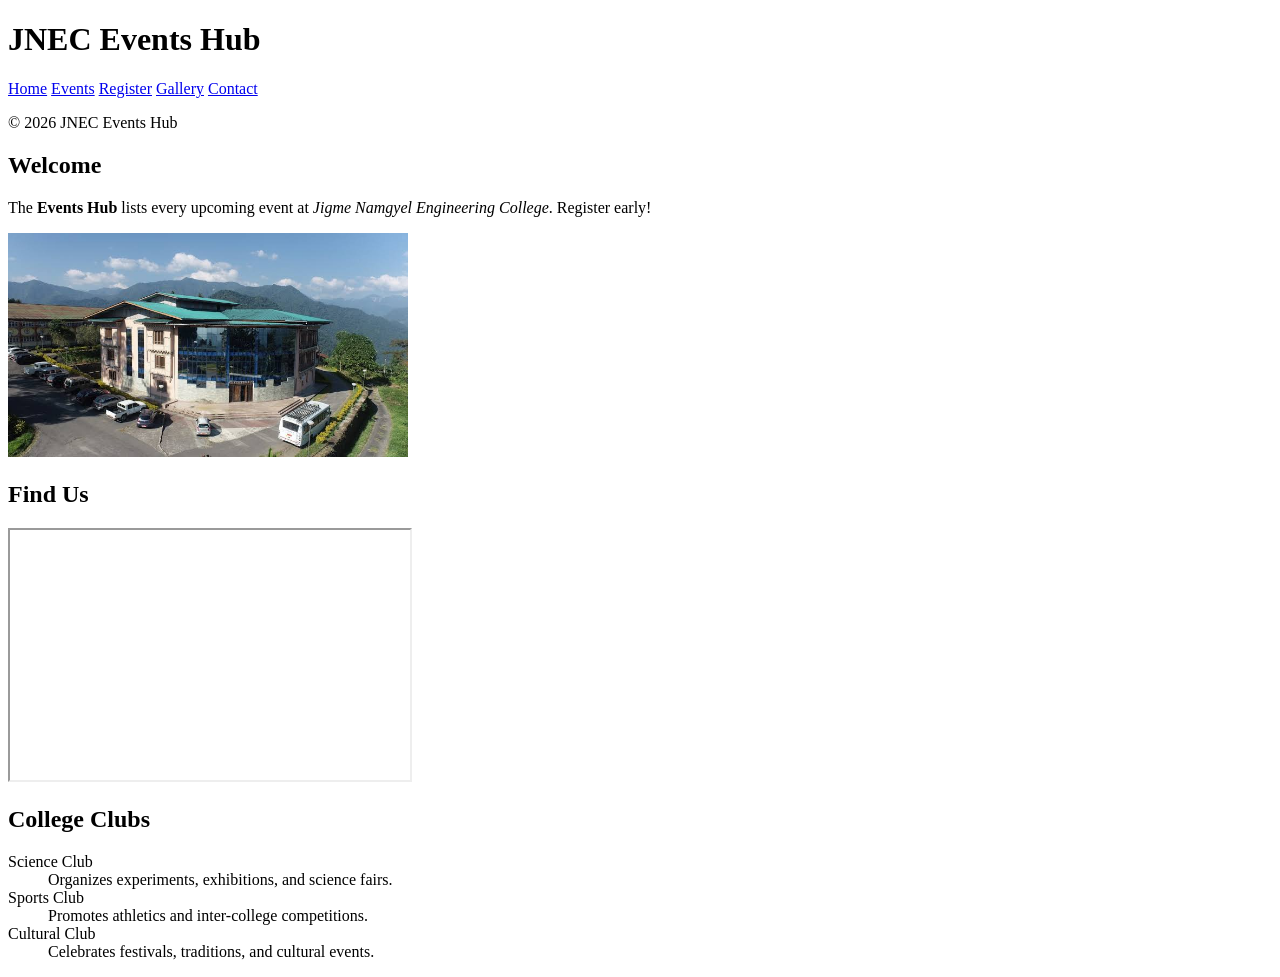
==== index.html @ b0eab0cd "Add clubs section with description list" ====
<!DOCTYPE html>
<html lang="en">
<head>
  <meta charset="UTF-8">
  <meta name="viewport" content="width=device-width, initial-scale=1.0">
  <title>JNEC Events Hub – Home</title>
</head>
<body>
  <header id="top">

    <h1>JNEC Events Hub</h1>
    <nav>
      <a href="index.html">Home</a>
      <a href="events.html">Events</a>
      <a href="register.html">Register</a>
      <a href="gallery.html">Gallery</a>
      <a href="contact.html">Contact</a>
    </nav>
  </header>

  <main>
    <!-- Page-specific content goes here -->
  </main>

  <footer>
    <p>&copy; 2026 JNEC Events Hub</p>
  </footer>
</body>
</html>


<section id="welcome" class="intro">
<h2>Welcome</h2>
<p>The <strong>Events Hub</strong> lists every upcoming event at
<em>Jigme Namgyel Engineering College</em>.
<span class="highlight" title="Registrations close 3 days before each event">
Register early!</span></p>
<img src="media/images.jpg" alt="JNEC campus" width="400"
title="Our campus in Dewathang">
</section>
<section id="location">
<h2>Find Us</h2>
<iframe
src="https://www.openstreetmap.org/export/embed.html?bbox=91.44,26.85,91.48,26.88"
width="400" height="250" title="Campus map"></iframe>
</section>

<section>
  <h2>College Clubs</h2>
  <dl>
    <dt>Science Club</dt>
    <dd>Organizes experiments, exhibitions, and science fairs.</dd>
    <dt>Sports Club</dt>
    <dd>Promotes athletics and inter-college competitions.</dd>
    <dt>Cultural Club</dt>
    <dd>Celebrates festivals, traditions, and cultural events.</dd>
  </dl>
</section>
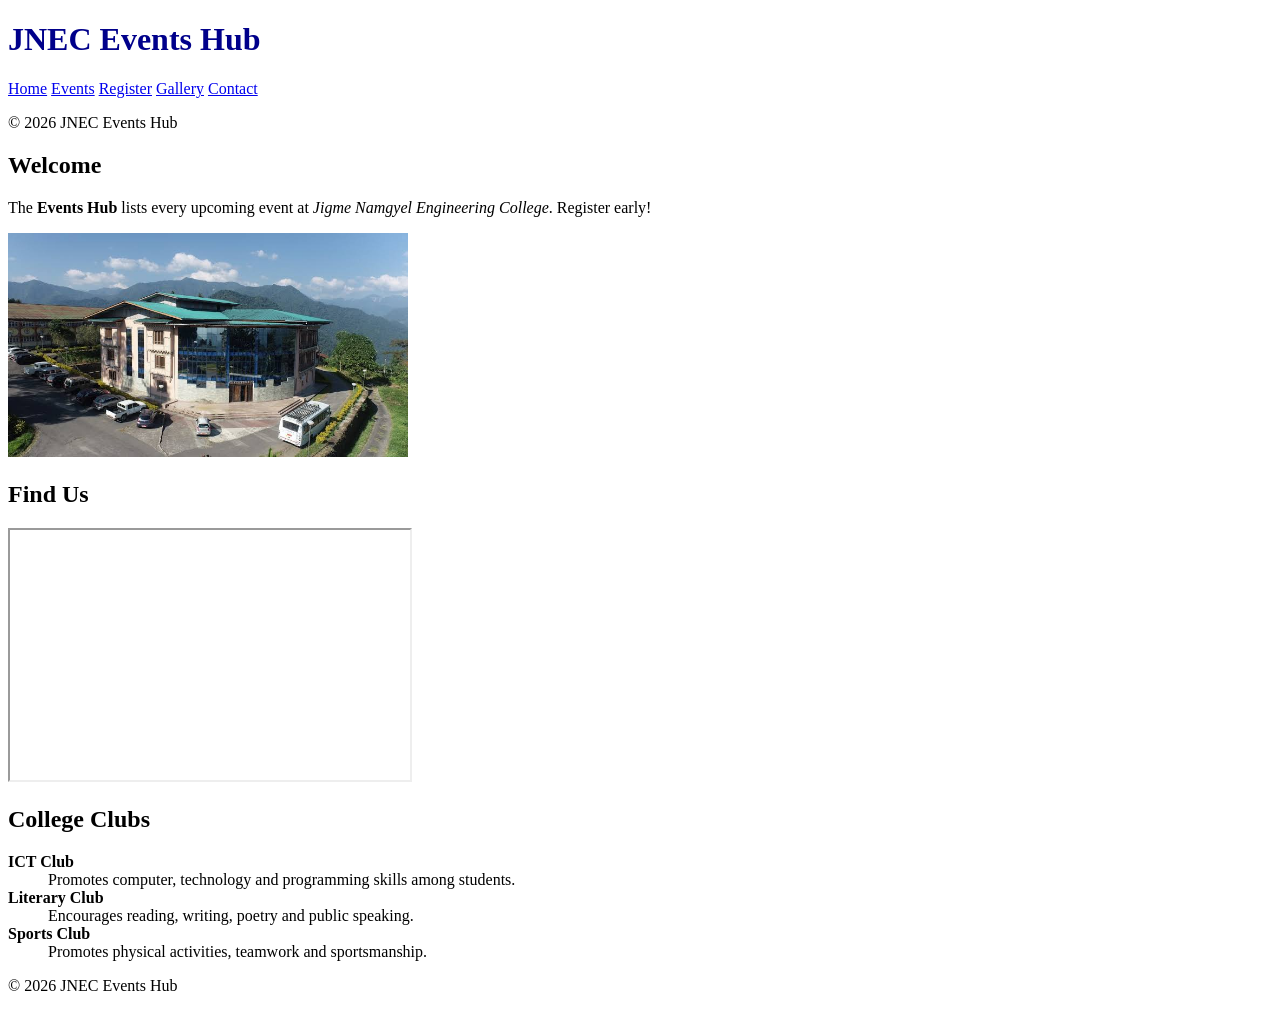
==== commit 7cfedb5a: "P3: link external stylesheet" ====
--- a/index.html
+++ b/index.html
@@ -1,59 +1,75 @@
-<!DOCTYPE html>
-<html lang="en">
-<head>
-  <meta charset="UTF-8">
-  <meta name="viewport" content="width=device-width, initial-scale=1.0">
-  <title>JNEC Events Hub – Home</title>
-</head>
-<body>
-  <header id="top">
+<!DOCTYPE html> 
+<html lang="en"> 
+<head> 
+  <meta charset="UTF-8"> 
+  <meta name="viewport" content="width=device-width, initial-scale=1.0"> 
+  <title>JNEC Events Hub — Home</title> 
+  <link rel="stylesheet" href="css/styles.css"> 
+ </head> 
+<body> 
+  <header id="top"> 
+    <h1 style="color: darkblue;">JNEC Events Hub</h1> 
+    <nav> 
+      <a href="index.html" title="Go to home page">Home</a> 
+      <a href="events.html">Events</a> 
+      <a href="register.html">Register</a> 
+      <a href="gallery.html">Gallery</a> 
+      <a href="contact.html">Contact</a> 
+    </nav> 
+  </header> 
 
-    <h1>JNEC Events Hub</h1>
-    <nav>
-      <a href="index.html">Home</a>
-      <a href="events.html">Events</a>
-      <a href="register.html">Register</a>
-      <a href="gallery.html">Gallery</a>
-      <a href="contact.html">Contact</a>
-    </nav>
-  </header>
+  <main> 
+    <!-- page content here --> 
+  </main> 
+  <footer> 
+    <p>&copy; 2026 JNEC Events Hub</p> 
+  </footer> 
+</body> 
+</html> 
 
-  <main>
-    <!-- Page-specific content goes here -->
-  </main>
-
-  <footer>
-    <p>&copy; 2026 JNEC Events Hub</p>
-  </footer>
-</body>
-</html>
-
-
-<section id="welcome" class="intro">
-<h2>Welcome</h2>
-<p>The <strong>Events Hub</strong> lists every upcoming event at
-<em>Jigme Namgyel Engineering College</em>.
-<span class="highlight" title="Registrations close 3 days before each event">
-Register early!</span></p>
-<img src="media/images.jpg" alt="JNEC campus" width="400"
-title="Our campus in Dewathang">
-</section>
-<section id="location">
-<h2>Find Us</h2>
-<iframe
-src="https://www.openstreetmap.org/export/embed.html?bbox=91.44,26.85,91.48,26.88"
-width="400" height="250" title="Campus map"></iframe>
-</section>
+<section id="welcome" class="intro"> 
+  <h2>Welcome</h2> 
+  <p>The <strong>Events Hub</strong> lists every upcoming event at 
+     <em>Jigme Namgyel Engineering College</em>. 
+     <span class="highlight" title="Registrations close 3 days before each event"> 
+     Register early!</span></p> 
+  <img src="media/images.jpg" alt="JNEC campus" width="400" 
+       title="Our campus in Dewathang"> 
+</section> 
+<section id="location"> 
+  <h2>Find Us</h2> 
+  <iframe 
+src="https://www.openstreetmap.org/export/embed.html?bbox=91.44,26.85,91.48,26.88" 
+          width="400" height="250" title="Campus map"></iframe> 
+</section> 
 
 <section>
-  <h2>College Clubs</h2>
-  <dl>
-    <dt>Science Club</dt>
-    <dd>Organizes experiments, exhibitions, and science fairs.</dd>
-    <dt>Sports Club</dt>
-    <dd>Promotes athletics and inter-college competitions.</dd>
-    <dt>Cultural Club</dt>
-    <dd>Celebrates festivals, traditions, and cultural events.</dd>
-  </dl>
+    <h2>College Clubs</h2>
+
+    <dl>
+        <dt><strong>ICT Club</strong></dt>
+        <dd>
+            Promotes computer, technology and programming skills
+            among students.
+        </dd>
+
+        <dt><strong>Literary Club</strong></dt>
+        <dd>
+            Encourages reading, writing, poetry and public speaking.
+        </dd>
+
+        <dt><strong>Sports Club</strong></dt>
+        <dd>
+            Promotes physical activities, teamwork and sportsmanship.
+        </dd>
+    </dl>
 </section>
+  </section> 
+   </main> 
+   <footer> 
+  <p>&copy; 2026 JNEC Events Hub</p> 
+   </footer> 
+ </body> 
+ </html>
+ 
 
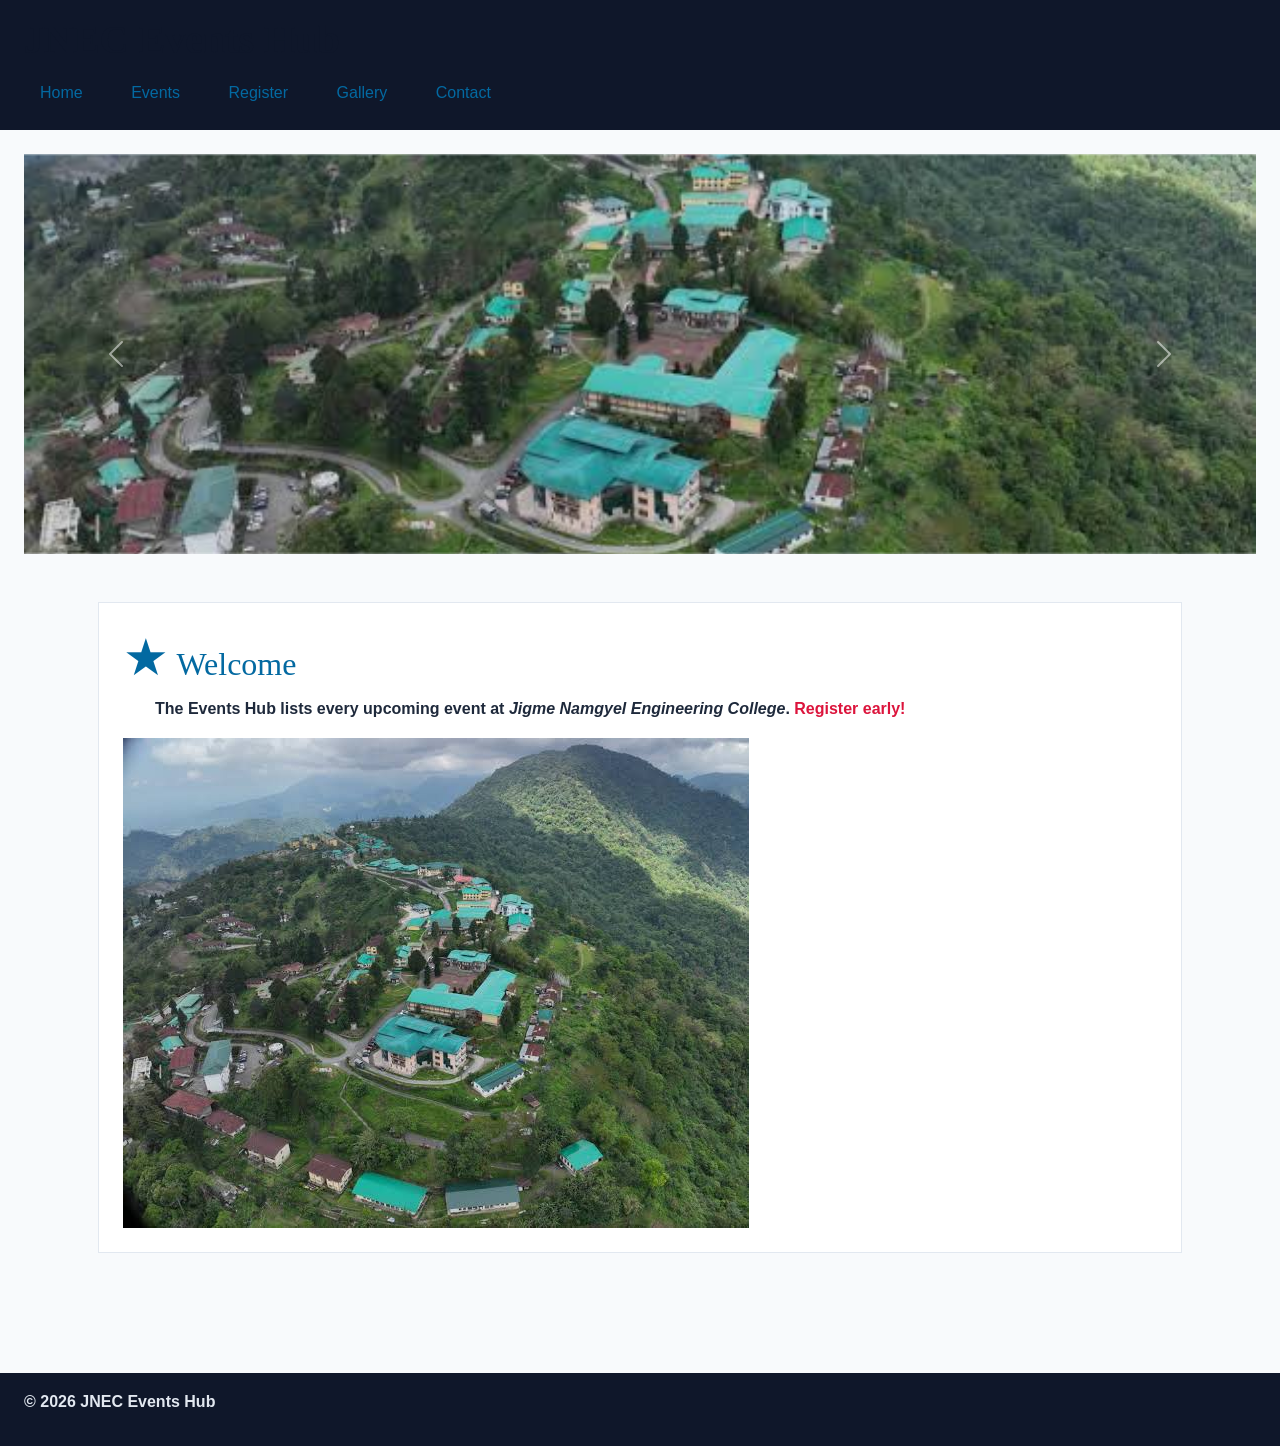
==== commit 491b541d: "P3: Bootstrap grid, cards, carousel, form" ====
--- a/index.html
+++ b/index.html
@@ -1,75 +1,67 @@
 <!DOCTYPE html> 
-<html lang="en"> 
-<head> 
-  <meta charset="UTF-8"> 
-  <meta name="viewport" content="width=device-width, initial-scale=1.0"> 
-  <title>JNEC Events Hub — Home</title> 
-  <link rel="stylesheet" href="css/styles.css"> 
+ <html lang="en"> 
+ <head> 
+   <meta charset="UTF-8"> 
+   <meta name="viewport" content="width=device-width, initial-scale=1.0"> 
+   <title>JNEC Events Hub — Home</title> 
+   <link 
+href="https://cdn.jsdelivr.net/npm/bootstrap@5.3.3/dist/css/bootstrap.min.css" 
+rel="stylesheet"> 
+   <link rel="stylesheet" 
+href="https://cdnjs.cloudflare.com/ajax/libs/font-awesome/6.5.2/css/all.min.css"> 
+   <link rel="stylesheet" href="css/styles.css"> 
  </head> 
-<body> 
-  <header id="top"> 
-    <h1 style="color: darkblue;">JNEC Events Hub</h1> 
-    <nav> 
-      <a href="index.html" title="Go to home page">Home</a> 
-      <a href="events.html">Events</a> 
-      <a href="register.html">Register</a> 
-      <a href="gallery.html">Gallery</a> 
-      <a href="contact.html">Contact</a> 
-    </nav> 
-  </header> 
-
-  <main> 
-    <!-- page content here --> 
-  </main> 
-  <footer> 
-    <p>&copy; 2026 JNEC Events Hub</p> 
-  </footer> 
-</body> 
-</html> 
-
-<section id="welcome" class="intro"> 
-  <h2>Welcome</h2> 
-  <p>The <strong>Events Hub</strong> lists every upcoming event at 
-     <em>Jigme Namgyel Engineering College</em>. 
-     <span class="highlight" title="Registrations close 3 days before each event"> 
-     Register early!</span></p> 
-  <img src="media/images.jpg" alt="JNEC campus" width="400" 
-       title="Our campus in Dewathang"> 
-</section> 
-<section id="location"> 
-  <h2>Find Us</h2> 
-  <iframe 
-src="https://www.openstreetmap.org/export/embed.html?bbox=91.44,26.85,91.48,26.88" 
-          width="400" height="250" title="Campus map"></iframe> 
-</section> 
-
-<section>
-    <h2>College Clubs</h2>
-
-    <dl>
-        <dt><strong>ICT Club</strong></dt>
-        <dd>
-            Promotes computer, technology and programming skills
-            among students.
-        </dd>
-
-        <dt><strong>Literary Club</strong></dt>
-        <dd>
-            Encourages reading, writing, poetry and public speaking.
-        </dd>
-
-        <dt><strong>Sports Club</strong></dt>
-        <dd>
-            Promotes physical activities, teamwork and sportsmanship.
-        </dd>
-    </dl>
-</section>
-  </section> 
+ <body> 
+   <header id="top"> 
+  <h1>JNEC Events Hub</h1> 
+  <nav> 
+    <a href="index.html">Home</a> 
+    <a href="events.html">Events</a> 
+    <a href="register.html">Register</a> 
+    <a href="gallery.html">Gallery</a> 
+    <a href="contact.html">Contact</a> 
+  </nav> 
+   </header> 
+ 
+   <main> 
+  <div id="eventCarousel" class="carousel slide" data-bs-ride="carousel"> 
+    <div class="carousel-inner"> 
+      	<div class="carousel-item active"> 
+        <img src="media/Jnec.jpg" class="d-block w-100" alt="Campus event banner
+1"> 
+      	</div> 
+      	<div class="carousel-item"> 
+        <img src="media/jnecs.jpg" class="d-block w-100" alt="Campus event banner
+2"> 
+      	</div> 
+    </div> 
+    <button class="carousel-control-prev" type="button" 
+               data-bs-target="#eventCarousel" data-bs-slide="prev"> 
+      	<span class="carousel-control-prev-icon" aria-hidden="true"></span> 
+      	<span class="visually-hidden">Previous</span> 
+    </button> 
+    <button class="carousel-control-next" type="button" 
+               data-bs-target="#eventCarousel" data-bs-slide="next"> 
+      	<span class="carousel-control-next-icon" aria-hidden="true"></span> 
+      	<span class="visually-hidden">Next</span> 
+    </button> 
+  </div> 
+ 
+  <div class="container py-4"> 
+    <section id="welcome" class="intro"> 
+      	<h2>Welcome</h2> 
+      	<p>The <strong>Events Hub</strong> lists every upcoming event at 
+         <em>Jigme Namgyel Engineering College</em>. 
+         <span class="highlight">Register early!</span></p> 
+      	<img src="media/Jnec.jpg" alt="JNEC campus" class="img-fluid"> 
+    </section> 
+  </div> 
    </main> 
    <footer> 
   <p>&copy; 2026 JNEC Events Hub</p> 
    </footer> 
- </body> 
- </html>
- 
+   </script>
+<script src="https://cdn.jsdelivr.net/npm/bootstrap@5.3.3/dist/js/bootstrap.bundle.min.js"></script>
+</body>
+</html>
 
--- a/css/styles.css
+++ b/css/styles.css
@@ -0,0 +1,160 @@
+body { 
+  font-family: "Segoe UI", Arial, sans-serif; 
+  margin: 0; 
+  color: #1e293b; 
+  background: #f8fafc; 
+  font-size: 16px; 
+} 
+ 
+header {  
+  background: #0f172a;  
+  color: white;  
+  padding: 16px 24px;  
+}  
+
+nav a {  
+  color: #7dd3fc;  
+  margin-right: 12px;  
+  text-decoration: none;  
+}  
+
+footer {  
+  background: #0f172a;  
+  color: #e2e8f0;  
+  padding: 16px 24px;  
+  margin-top: 40px;  
+}  
+
+main {  
+  padding: 24px;  
+} 
+ 
+h1 { color: #0f172a; }                    
+.intro { background: #f8fafc; }           
+#welcome { padding: 24px; }               
+p.intro { font-size: 1.05rem; }             
+h1, h2, h3 { font-family: Georgia, serif; } 
+  
+nav a:hover { color: #38bdf8; }  
+input:focus { outline: 2px solid #0369a1; }  
+input:checked + label { font-weight: 700; }  
+tr:nth-child(even) { background: #f1f5f9; }  
+ 
+a:link { color: #0369a1; }  
+a:visited { color: #7c3aed; }  
+a:hover { color: #0ea5e9; }  
+a:active { color: #b91c1c; }  
+ 
+p::first-line { font-weight: bold; }  
+
+.intro::first-letter {  
+  font-size: 1.6em;  
+  color: #0369a1;  
+}  
+
+h2::before { content: "★ "; color: #d97706; }  
+li::marker { color: #059669; }  
+::selection { color: #7f1d1d; background: #fde68a; }  
+ 
+ 
+a[target="_blank"] { 
+  color: #d97706;  
+}   
+
+input[type="file"] { 
+  border: 1px dashed #94a3b8;  
+  padding: 8px; 
+}  
+
+input[type="text"] { 
+  border: 1px solid #cbd5e1; 
+  padding: 8px; 
+}  
+ 
+/*c2*/ 
+ 
+h1 { font-weight: 700; }  
+
+body { line-height: 1.6; }  
+
+.hero-title {  
+  letter-spacing: 0.04em;  
+  word-spacing: 0.1em;  
+}  
+
+em { font-style: italic; }  
+ 
+/* C3*/ 
+ 
+.intro p {  
+  text-indent: 2em;  
+  text-align: justify;  
+}  
+
+nav a { text-decoration: none; }  
+
+.sold-out {  
+  text-decoration: line-through;  
+  text-decoration-color: #ef4444;  
+  text-decoration-style: solid;  
+}  
+
+h2 { text-align: left; }  
+ 
+/*C48*/ 
+ 
+body { color: rgb(30, 41, 59); }  /* RGB */  
+h2 { color: #0369a1; }            /* hexadecimal */  
+.highlight { color: crimson; }    /* named */  
+header { background-color: #0f172a; }  
+ 
+ 
+.intro {  
+  margin: 24px 16px 32px 16px;   /* top right bottom left */  
+  padding: 20px;             /* all four sides */  
+  border: 1px solid #e2e8f0;  
+  background: white;  
+}  
+
+section {  
+  margin-bottom: 28px;  
+  padding-left: 8px;  
+}  
+ 
+ 
+nav a {  
+  display: inline-block;  
+  padding: 8px 16px;  
+}  
+
+.admin-only { display: none; }  
+.badge { display: inline; }  
+.event-card { display: block; }  
+ 
+img { 
+  max-width: 100%; 
+  height: auto; 
+}
+
+/* Banner size - added only for the carousel */
+#eventCarousel img {
+  width: 100%;
+  height: 400px;
+  object-fit: cover;
+}
+  
+@media (max-width: 600px) {  
+  nav a {  
+    display: block;  
+    margin: 4px 0;  
+  }  
+
+  body { 
+    font-size: 15px; 
+  }
+
+  /* Smaller banner on mobile */
+  #eventCarousel img {
+    height: 220px;
+  }
+}
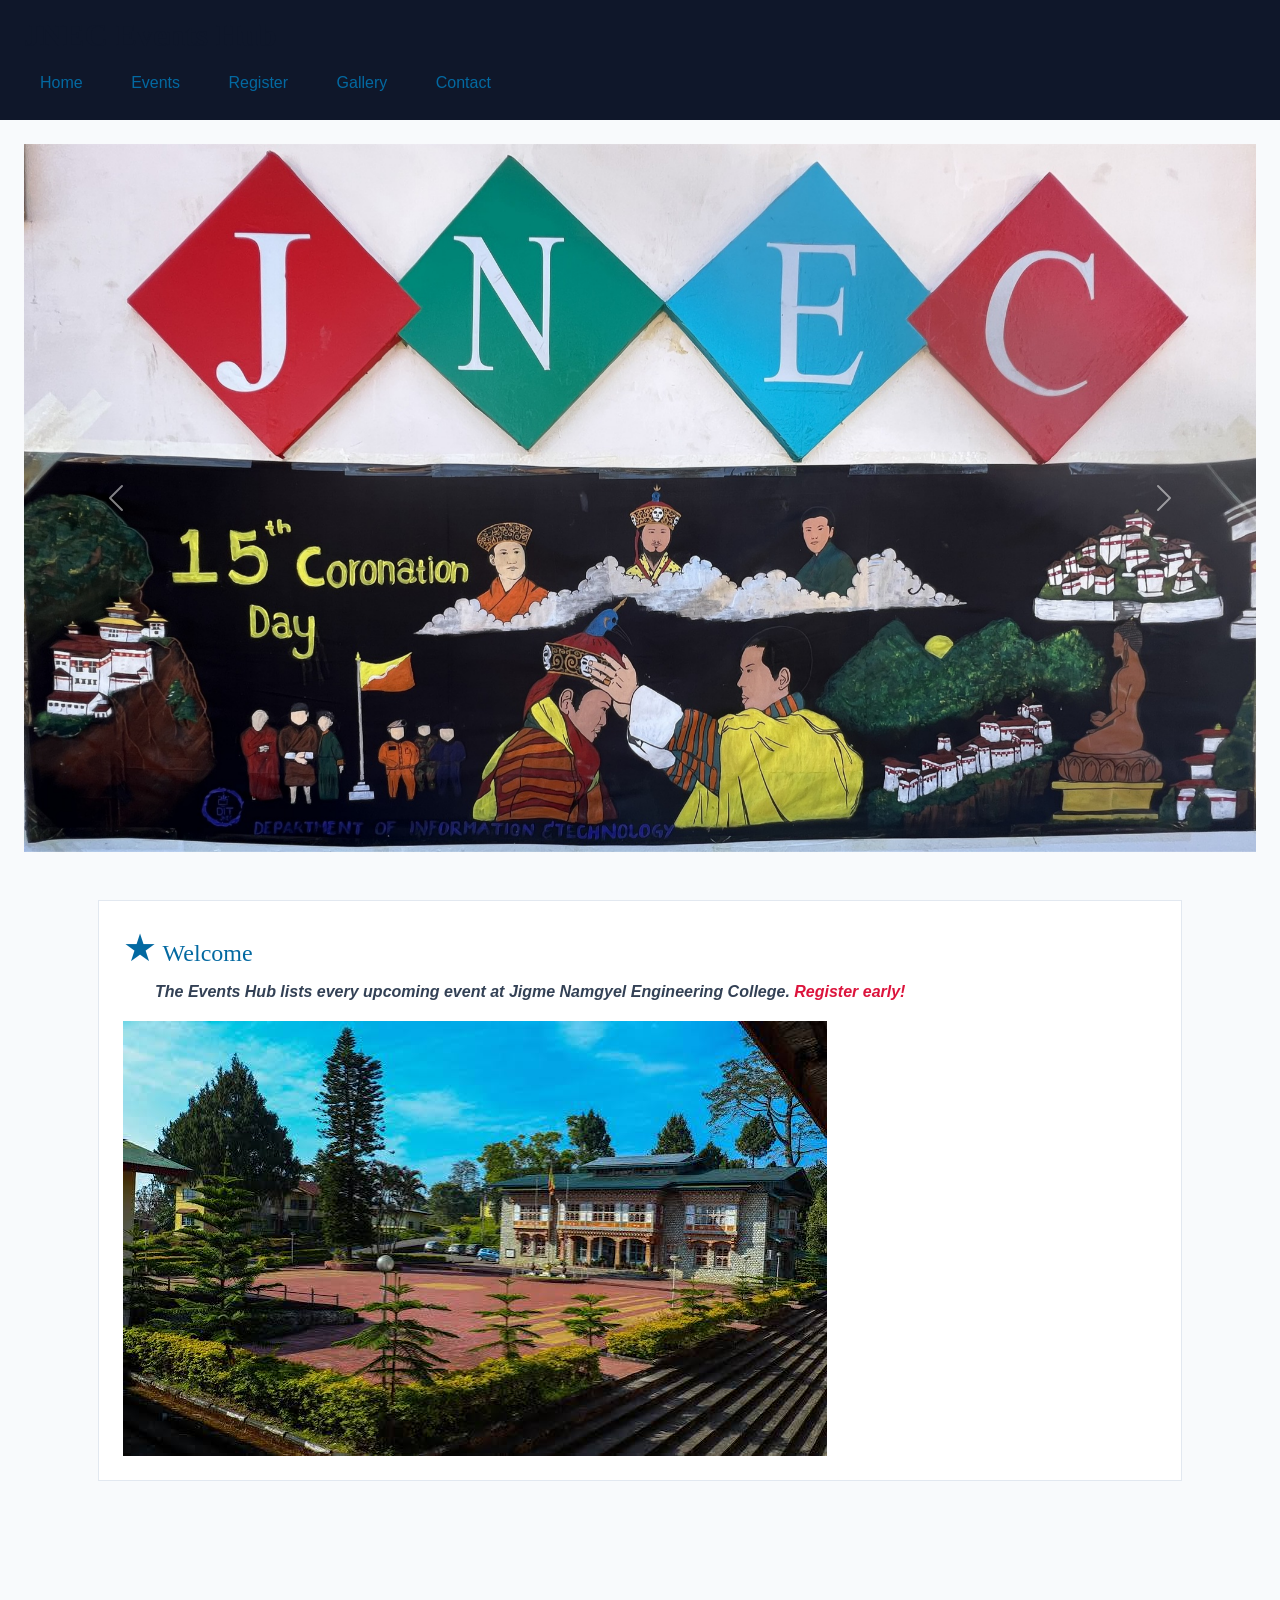
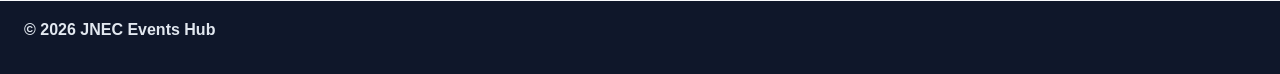
==== commit 784d439c: "Update HTML pages for practical-4" ====
--- a/index.html
+++ b/index.html
@@ -27,11 +27,11 @@
   <div id="eventCarousel" class="carousel slide" data-bs-ride="carousel"> 
     <div class="carousel-inner"> 
       	<div class="carousel-item active"> 
-        <img src="media/Jnec.jpg" class="d-block w-100" alt="Campus event banner
+        <img src="media/banner1.jpg" class="d-block w-100" alt="Campus event banner
 1"> 
       	</div> 
       	<div class="carousel-item"> 
-        <img src="media/jnecs.jpg" class="d-block w-100" alt="Campus event banner
+        <img src="media/banner2.png" class="d-block w-100" alt="Campus event banner
 2"> 
       	</div> 
     </div> 
@@ -53,10 +53,11 @@
       	<p>The <strong>Events Hub</strong> lists every upcoming event at 
          <em>Jigme Namgyel Engineering College</em>. 
          <span class="highlight">Register early!</span></p> 
-      	<img src="media/Jnec.jpg" alt="JNEC campus" class="img-fluid"> 
+      	<img src="media/jnecs.jpg" alt="JNEC campus" class="img-fluid"> 
     </section> 
   </div> 
    </main> 
+ 
    <footer> 
   <p>&copy; 2026 JNEC Events Hub</p> 
    </footer> 
--- a/css/styles.css
+++ b/css/styles.css
@@ -1,160 +1,148 @@
+ body { 
+   font-family: "Segoe UI", Arial, sans-serif; 
+   margin: 0; 
+   color: #1e293b; 
+   background: #f8fafc; 
+ } 
+ header { 
+   background: #0f172a; 
+   color: white; 
+   padding: 16px 24px; 
+ } 
+ nav a { 
+   color: #7dd3fc; 
+   margin-right: 12px; 
+   text-decoration: none; 
+ } 
+ footer { 
+   background: #0f172a; 
+   color: #e2e8f0; 
+   padding: 16px 24px; 
+   margin-top: 40px; 
+ } 
+ main { 
+   padding: 24px; 
+ } 
+
+
+  h1 { color: #0f172a; }                  /* element */ 
+ .intro { background: #f8fafc; }          /* class   */ 
+ #welcome { padding: 24px; }              /* id   */ 
+ p.intro { font-size: 1.05rem; }           /* element.class */ 
+ h1, h2, h3 { font-family: Georgia, serif; }  /* grouping */ 
+
+
+  nav a { text-decoration: none; }         /* descendant */ 
+ main > section { margin-bottom: 24px; }  /* child   	*/ 
+ h2 + p { font-style: italic; }           /* adjacent   */ 
+ h2 ~ p { color: #334155; }               /* general sibling */ 
+
+
+  nav a:hover { color: #38bdf8; } 
+ input:focus { outline: 2px solid #0369a1; } 
+ input:checked + label { font-weight: 700; } 
+ tr:nth-child(even) { background: #f1f5f9; } 
+ 
+ /* anchor LVHA order */ 
+ a:link { color: #0369a1; } 
+ a:visited { color: #7c3aed; } 
+ a:hover { color: #0ea5e9; } 
+ a:active { color: #b91c1c; } 
+
+
+ /* pseudo-elements */ 
+ p::first-line { font-weight: bold; } 
+ .intro::first-letter { 
+   font-size: 1.6em; 
+   color: #0369a1; 
+ } 
+ h2::before { content: "★ "; color: #d97706; } 
+ li::marker { color: #059669; } 
+ ::selection { color: #7f1d1d; background: #fde68a; } 
+
+
+ /* attribute selectors */ 
+ a[target="_blank"] { color: #d97706; } 
+ input[type="file"] { border: 1px dashed #94a3b8; padding: 8px; } 
+ input[type="text"] { border: 1px solid #cbd5e1; padding: 8px; } 
+
 body { 
-  font-family: "Segoe UI", Arial, sans-serif; 
-  margin: 0; 
-  color: #1e293b; 
-  background: #f8fafc; 
-  font-size: 16px; 
-} 
+   font-family: "Segoe UI", Arial, sans-serif; 
+   font-size: 16px;       	/* base size */ 
+ } 
+ h1 { font-size: 2rem; } 
+ h2 { font-size: 1.5rem; } 
+
+
+ h1 { font-weight: 700; } 
+ body { line-height: 1.6; } 
+ .hero-title { 
+   letter-spacing: 0.04em; 
+   word-spacing: 0.1em; 
+ } 
+ em { font-style: italic; } 
+
+
+ .intro p { 
+   text-indent: 2em; 
+   text-align: justify; 
+ } 
+ nav a { text-decoration: none; } 
+ .sold-out { 
+   text-decoration: line-through; 
+   text-decoration-color: #ef4444; 
+   text-decoration-style: solid; 
+ } 
+ h2 { text-align: left; } 
+
  
-header {  
-  background: #0f172a;  
-  color: white;  
-  padding: 16px 24px;  
-}  
+body { color: rgb(30, 41, 59); }  /* RGB */ 
+ h2 { color: #0369a1; }            /* hexadecimal */ 
+ .highlight { color: crimson; }    /* named */ 
+ header { background-color: #0f172a; } 
 
-nav a {  
-  color: #7dd3fc;  
-  margin-right: 12px;  
-  text-decoration: none;  
-}  
 
-footer {  
-  background: #0f172a;  
-  color: #e2e8f0;  
-  padding: 16px 24px;  
-  margin-top: 40px;  
-}  
+ .intro { 
+   margin: 24px 16px 32px 16px;   /* top right bottom left */ 
+   padding: 20px;             /* all four sides */ 
+   border: 1px solid #e2e8f0; 
+   background: white; 
+ } 
+ section { 
+   margin-bottom: 28px; 
+   padding-left: 8px; 
+ } 
 
-main {  
-  padding: 24px;  
-} 
+
+ nav a { 
+   display: inline-block; 
+   padding: 8px 16px; 
+ } 
+ .admin-only { display: none; } 
+ .badge { display: inline; } 
+ .event-card { display: block; } 
+
+
+ img { max-width: 100%; height: auto; } 
  
-h1 { color: #0f172a; }                    
-.intro { background: #f8fafc; }           
-#welcome { padding: 24px; }               
-p.intro { font-size: 1.05rem; }             
-h1, h2, h3 { font-family: Georgia, serif; } 
-  
-nav a:hover { color: #38bdf8; }  
-input:focus { outline: 2px solid #0369a1; }  
-input:checked + label { font-weight: 700; }  
-tr:nth-child(even) { background: #f1f5f9; }  
- 
-a:link { color: #0369a1; }  
-a:visited { color: #7c3aed; }  
-a:hover { color: #0ea5e9; }  
-a:active { color: #b91c1c; }  
- 
-p::first-line { font-weight: bold; }  
+ @media (max-width: 600px) { 
+   nav a { 
+  display: block; 
+  margin: 4px 0; 
+   } 
+   body { font-size: 15px; } 
+ } 
 
-.intro::first-letter {  
-  font-size: 1.6em;  
-  color: #0369a1;  
-}  
+/* ---1. Custom: pseudo-class rule --- */
+ /* changes the background color of any paragraph when you hover it */
+ p:hover {
+    background-color: #7c3aed;
+    transition: background-color 0.3s ease;
+ }
 
-h2::before { content: "★ "; color: #d97706; }  
-li::marker { color: #059669; }  
-::selection { color: #7f1d1d; background: #fde68a; }  
- 
- 
-a[target="_blank"] { 
-  color: #d97706;  
-}   
-
-input[type="file"] { 
-  border: 1px dashed #94a3b8;  
-  padding: 8px; 
-}  
-
-input[type="text"] { 
-  border: 1px solid #cbd5e1; 
-  padding: 8px; 
-}  
- 
-/*c2*/ 
- 
-h1 { font-weight: 700; }  
-
-body { line-height: 1.6; }  
-
-.hero-title {  
-  letter-spacing: 0.04em;  
-  word-spacing: 0.1em;  
-}  
-
-em { font-style: italic; }  
- 
-/* C3*/ 
- 
-.intro p {  
-  text-indent: 2em;  
-  text-align: justify;  
-}  
-
-nav a { text-decoration: none; }  
-
-.sold-out {  
-  text-decoration: line-through;  
-  text-decoration-color: #ef4444;  
-  text-decoration-style: solid;  
-}  
-
-h2 { text-align: left; }  
- 
-/*C48*/ 
- 
-body { color: rgb(30, 41, 59); }  /* RGB */  
-h2 { color: #0369a1; }            /* hexadecimal */  
-.highlight { color: crimson; }    /* named */  
-header { background-color: #0f172a; }  
- 
- 
-.intro {  
-  margin: 24px 16px 32px 16px;   /* top right bottom left */  
-  padding: 20px;             /* all four sides */  
-  border: 1px solid #e2e8f0;  
-  background: white;  
-}  
-
-section {  
-  margin-bottom: 28px;  
-  padding-left: 8px;  
-}  
- 
- 
-nav a {  
-  display: inline-block;  
-  padding: 8px 16px;  
-}  
-
-.admin-only { display: none; }  
-.badge { display: inline; }  
-.event-card { display: block; }  
- 
-img { 
-  max-width: 100%; 
-  height: auto; 
-}
-
-/* Banner size - added only for the carousel */
-#eventCarousel img {
-  width: 100%;
-  height: 400px;
-  object-fit: cover;
-}
-  
-@media (max-width: 600px) {  
-  nav a {  
-    display: block;  
-    margin: 4px 0;  
-  }  
-
-  body { 
-    font-size: 15px; 
+ /* ---2. Custom [attribute] rule --- */
+  /* Style all input fields that have a placeholder attribute */
+  input[placeholder] {
+    border-color: #0ea5e9;
+    border-width: 2px;
   }
-
-  /* Smaller banner on mobile */
-  #eventCarousel img {
-    height: 220px;
-  }
-}
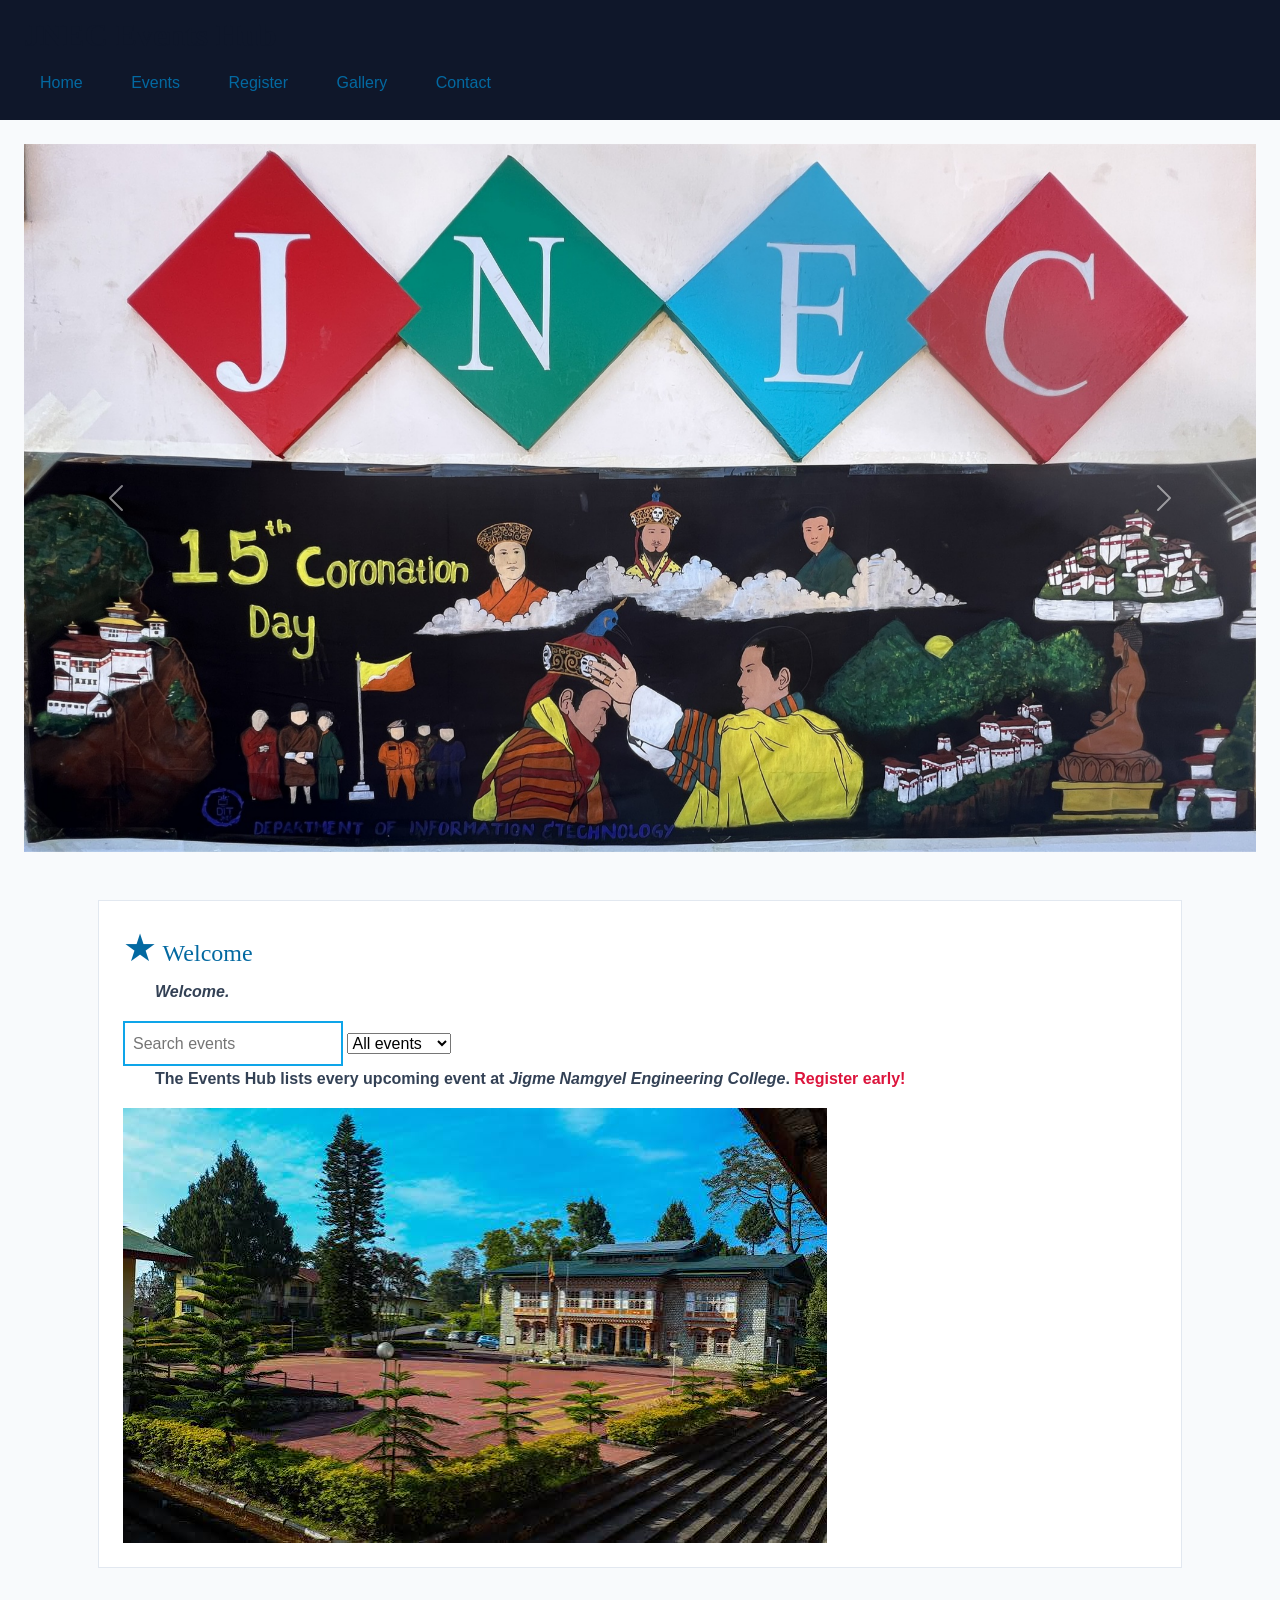
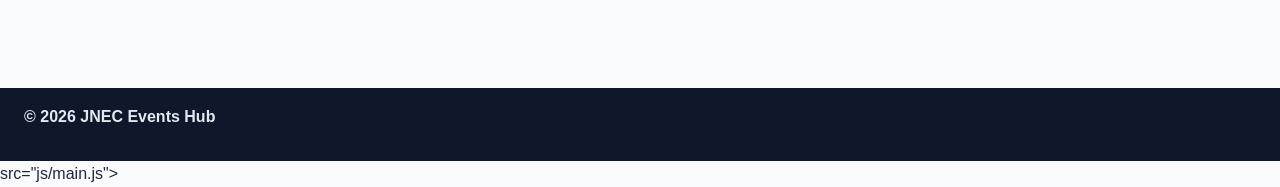
==== commit 3616dd47: "Parts A-C: link scripts, display methods, popup boxes, answers Q1-Q3" ====
--- a/index.html
+++ b/index.html
@@ -49,7 +49,19 @@
  
   <div class="container py-4"> 
     <section id="welcome" class="intro"> 
-      	<h2>Welcome</h2> 
+      <h2>Welcome</h2> 
+      <p id="welcomeMsg">Welcome.</p> 
+
+<input type="text" id="search" placeholder="Search events">
+
+<select id="seat-filter">
+    <option value="all">All events</option>
+    <option value="open">Open seats</option>
+    <option value="full">Sold out</option>
+</select>
+
+<div id="eventList"></div>
+
       	<p>The <strong>Events Hub</strong> lists every upcoming event at 
          <em>Jigme Namgyel Engineering College</em>. 
          <span class="highlight">Register early!</span></p> 
@@ -63,6 +75,10 @@
    </footer> 
    </script>
 <script src="https://cdn.jsdelivr.net/npm/bootstrap@5.3.3/dist/js/bootstrap.bundle.min.js"></script>
+src="js/main.js"></script>
+<script>
+console.log("Events Hub loaded (embedded script)");
+</script>
 </body>
 </html>
 
--- a/css/styles.css
+++ b/css/styles.css
@@ -146,3 +146,31 @@
     border-color: #0ea5e9;
     border-width: 2px;
   }
+
+  #darkToggle {
+    margin: 12px 0;
+    padding: 6px 12px;
+    background-color: #0369a1;
+    color: white;
+    border: none;
+    border-radius: 4px;
+    cursor: pointer;
+  }
+  header #darkTogger {
+    float: right;
+    margin-top: -32px;
+  }
+
+  .error {
+    color: #dc2626;
+    font-size: 0.9rem;
+    display: block;
+    margin-top: 4px;
+  }
+  input:invalid,
+  select:invalid,
+  textarea:invalid{
+    border-color: #dc2626;
+    outline: none;
+  }
+
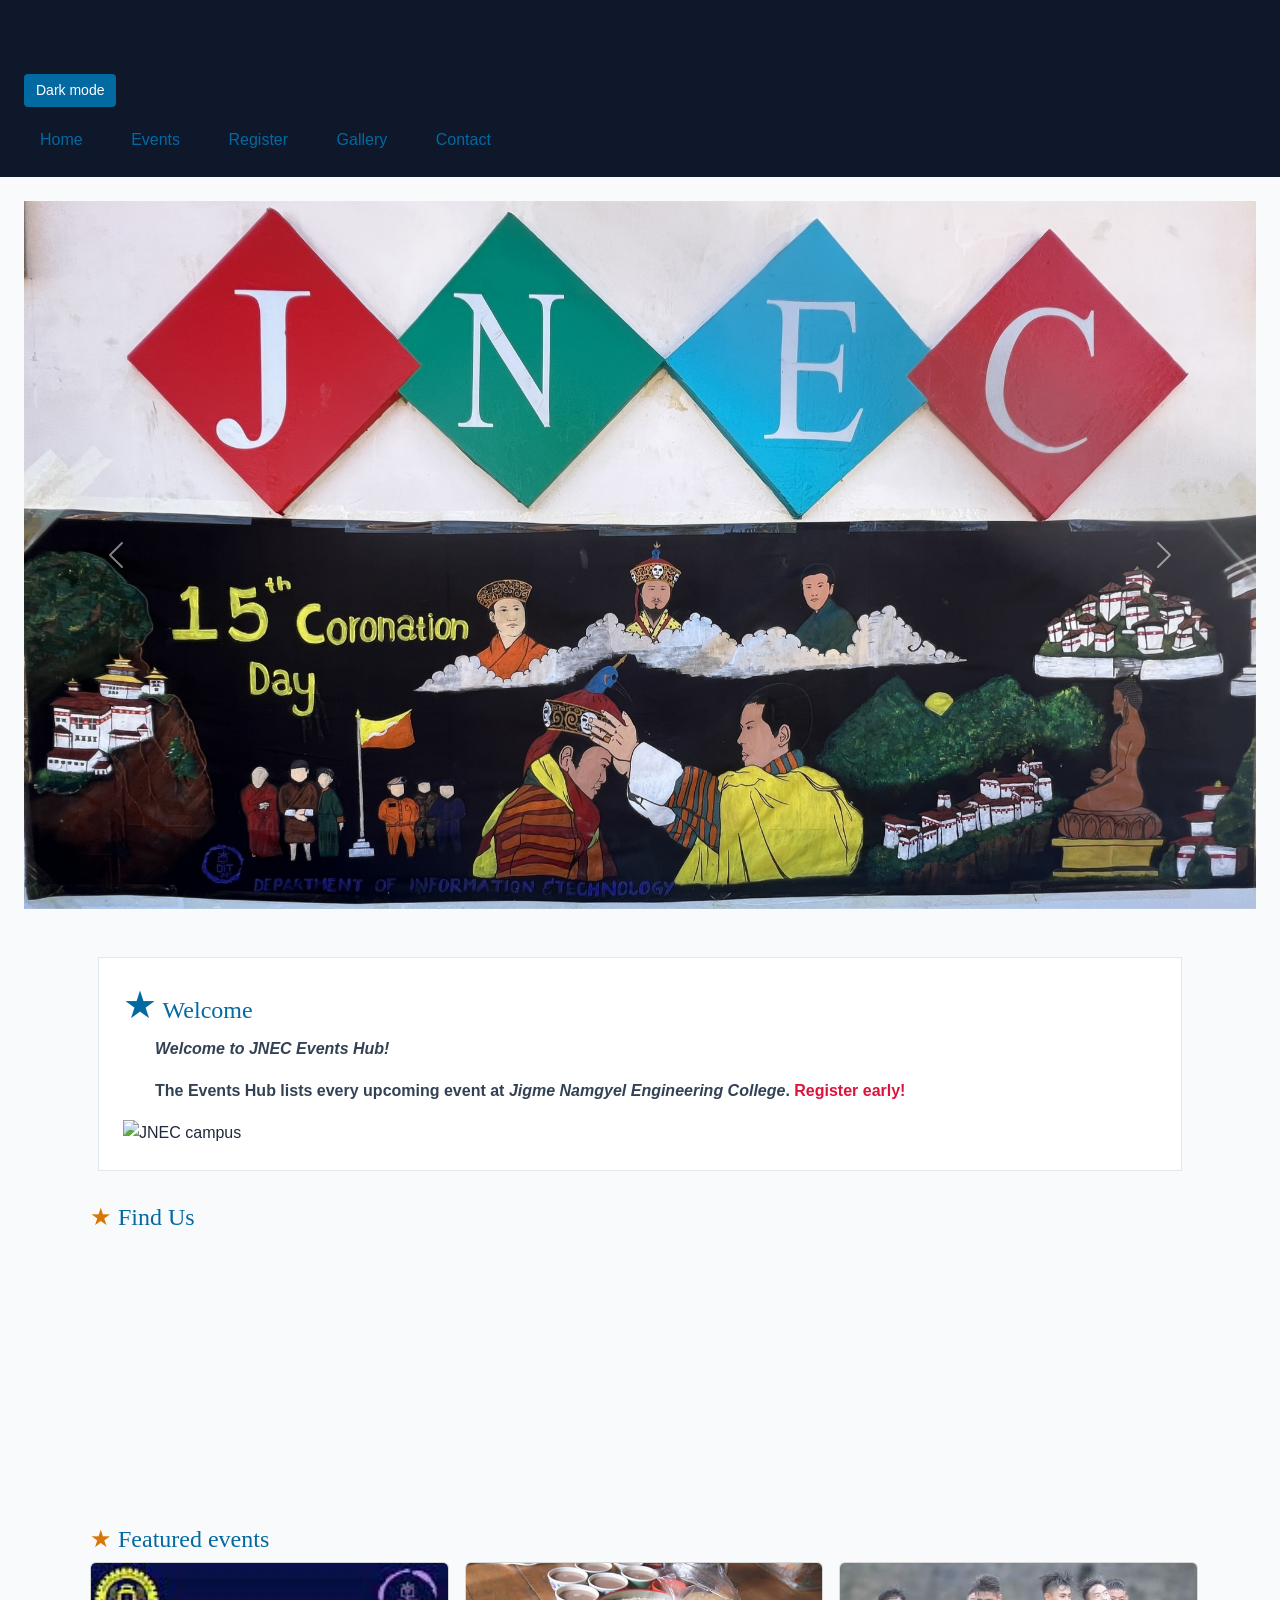
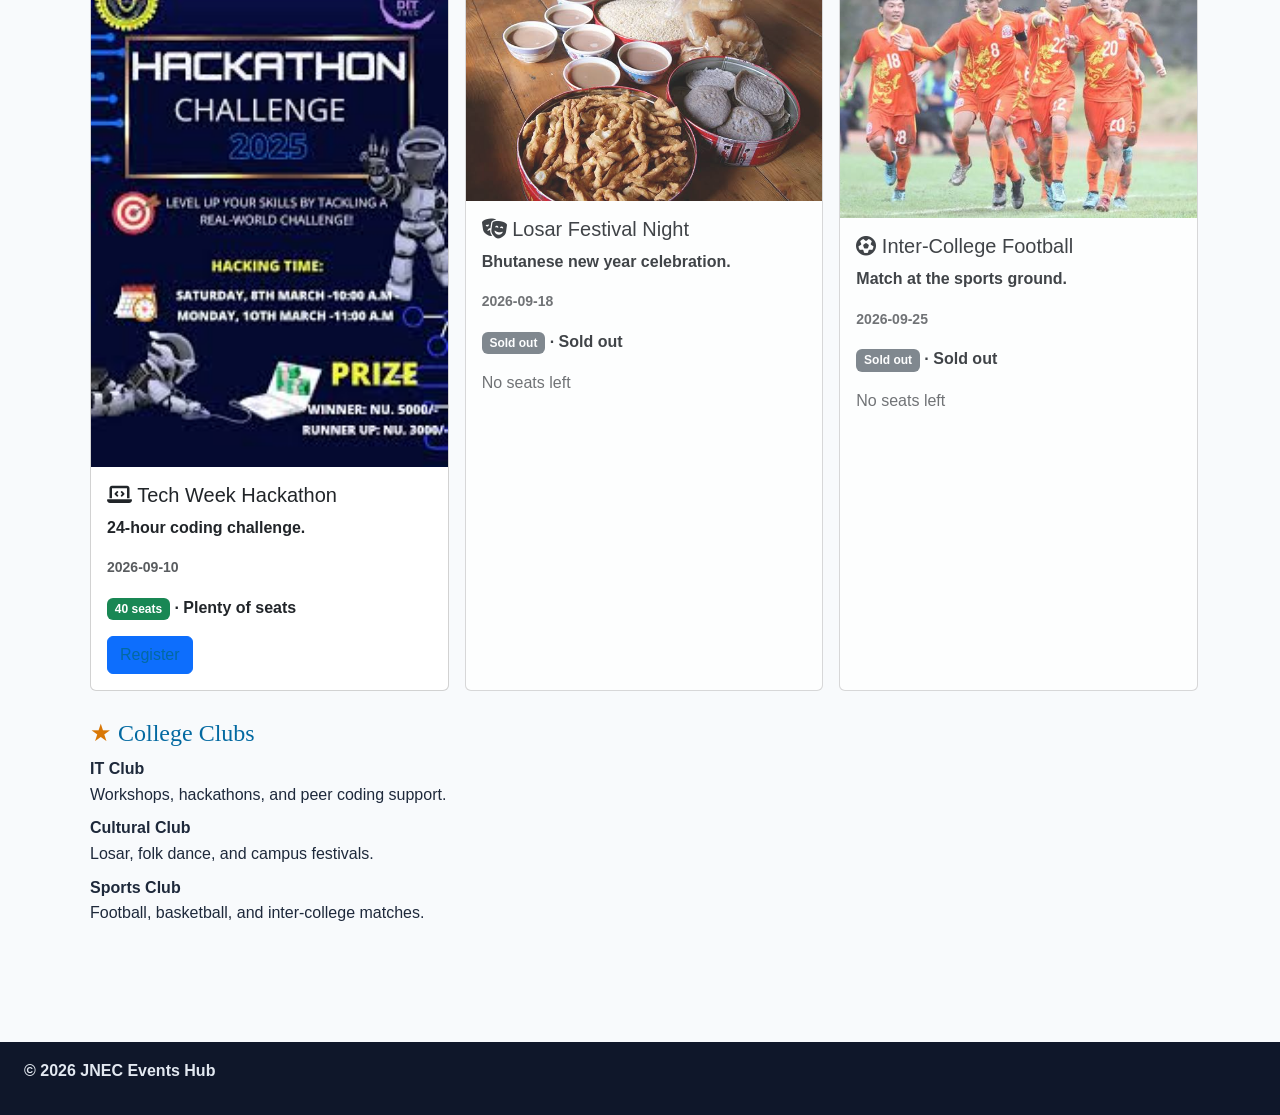
==== commit 7659432a: "Add parctical 4 files" ====
--- a/index.html
+++ b/index.html
@@ -13,9 +13,11 @@
  </head> 
  <body> 
    <header id="top"> 
-  <h1>JNEC Events Hub</h1> 
+  <h1 class="hero-title">JNEC Events Hub</h1> 
+  <button type="button" id="darkToggle" class="btn btn-sm btn-outline-light">Dark 
+mode</button> 
   <nav> 
-    <a href="index.html">Home</a> 
+    <a href="index.html" title="Go to home page">Home</a> 
     <a href="events.html">Events</a> 
     <a href="register.html">Register</a> 
     <a href="gallery.html">Gallery</a> 
@@ -31,54 +33,68 @@
 1"> 
       	</div> 
       	<div class="carousel-item"> 
-        <img src="media/banner2.png" class="d-block w-100" alt="Campus event banner
+        <img src="media/banner2.jpg" class="d-block w-100" alt="Campus event banner
 2"> 
       	</div> 
     </div> 
+
     <button class="carousel-control-prev" type="button" 
                data-bs-target="#eventCarousel" data-bs-slide="prev"> 
-      	<span class="carousel-control-prev-icon" aria-hidden="true"></span> 
-      	<span class="visually-hidden">Previous</span> 
+	      	<span class="carousel-control-prev-icon" aria-hidden="true"></span> 
+	      	<span class="visually-hidden">Previous</span> 
     </button> 
     <button class="carousel-control-next" type="button" 
                data-bs-target="#eventCarousel" data-bs-slide="next"> 
-      	<span class="carousel-control-next-icon" aria-hidden="true"></span> 
-      	<span class="visually-hidden">Next</span> 
+	      	<span class="carousel-control-next-icon" aria-hidden="true"></span> 
+	      	<span class="visually-hidden">Next</span> 
     </button> 
   </div> 
  
   <div class="container py-4"> 
     <section id="welcome" class="intro"> 
-      <h2>Welcome</h2> 
-      <p id="welcomeMsg">Welcome.</p> 
-
-<input type="text" id="search" placeholder="Search events">
-
-<select id="seat-filter">
-    <option value="all">All events</option>
-    <option value="open">Open seats</option>
-    <option value="full">Sold out</option>
-</select>
-
-<div id="eventList"></div>
-
-      	<p>The <strong>Events Hub</strong> lists every upcoming event at 
+	      	<h2>Welcome</h2> 
+	      	<p id="welcomeMsg">Welcome.</p> 
+	      	<p>The <strong>Events Hub</strong> lists every upcoming event at 
          <em>Jigme Namgyel Engineering College</em>. 
-         <span class="highlight">Register early!</span></p> 
-      	<img src="media/jnecs.jpg" alt="JNEC campus" class="img-fluid"> 
+         <span class="highlight" title="Registrations close 3 days before each 
+event">Register early!</span></p> 
+	      	<img src="banner2.png" alt="JNEC campus" class="img-fluid" title="Our 
+campus in Dewathang"> 
+    </section> 
+ 
+    <section id="location"> 
+	      	<h2>Find Us</h2> 
+	      	<iframe 
+src="https://www.openstreetmap.org/export/embed.html?bbox=91.44,26.85,91.48,26.88" 
+              width="400" height="250" title="Campus map"></iframe> 
+    </section> 
+ 
+    <section id="featured"> 
+	      	<h2>Featured events</h2> 
+	      	<div class="row g-3" id="home-events"></div> 
+    </section> 
+ 
+    <section id="clubs"> 
+	      	<h2>College Clubs</h2> 
+	      	<dl> 
+        <dt>IT Club</dt> 
+        <dd>Workshops, hackathons, and peer coding support.</dd> 
+        <dt>Cultural Club</dt> 
+        <dd>Losar, folk dance, and campus festivals.</dd> 
+        <dt>Sports Club</dt> 
+        <dd>Football, basketball, and inter-college matches.</dd> 
+	      	</dl> 
     </section> 
   </div> 
    </main> 
  
    <footer> 
-  <p>&copy; 2026 JNEC Events Hub</p> 
+  <p>&copy; <span id="year"></span> JNEC Events Hub</p> 
    </footer> 
-   </script>
-<script src="https://cdn.jsdelivr.net/npm/bootstrap@5.3.3/dist/js/bootstrap.bundle.min.js"></script>
-src="js/main.js"></script>
-<script>
-console.log("Events Hub loaded (embedded script)");
-</script>
-</body>
-</html>
-
+   <script 
+src="https://cdn.jsdelivr.net/npm/bootstrap@5.3.3/dist/js/bootstrap.bundle.min.js"></script> 
+   <script src="js/main.js"></script> 
+ </body> 
+ </html> 
+ 
+ 
--- a/css/styles.css
+++ b/css/styles.css
@@ -174,3 +174,8 @@
     outline: none;
   }
 
+ .error { color: #b91c1c; font-size: 0.9rem; display: block; } 
+ .sold-out-card { opacity: 0.85; } 
+ body.dark { background: #0f172a; color: #e2e8f0; } 
+ body.dark .card, body.dark .intro { background: #1e293b; color: #e2e8f0; } 
+
